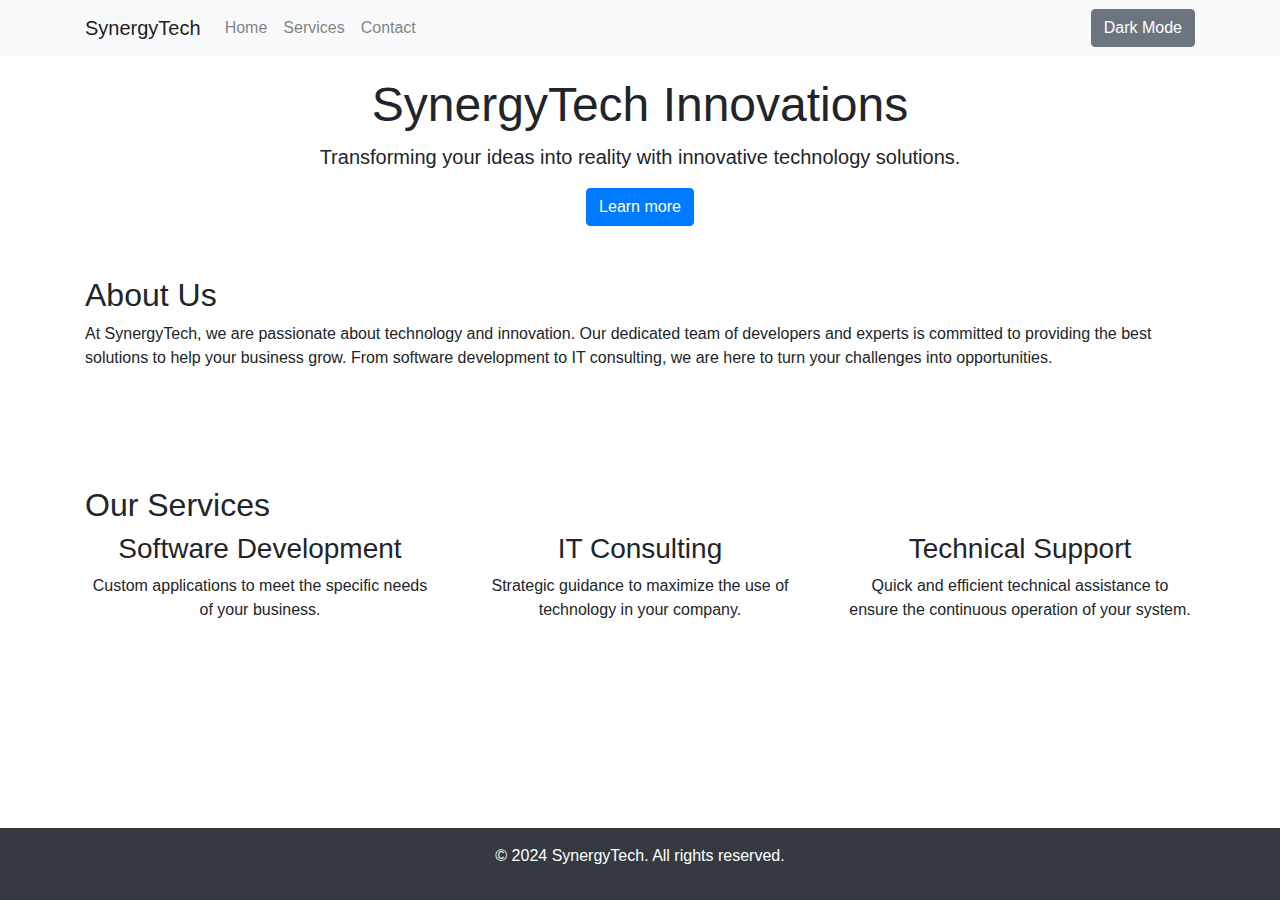
==== html/index.html @ 7f2d733b "changing responsiveness" ====
<!DOCTYPE html>
<html lang="pt-br">
<head>
    <meta charset="UTF-8">
    <meta name="viewport" content="width=device-width, initial-scale=1.0">
    <title>Home | SynergyTech</title>
    <link rel="stylesheet" href="https://stackpath.bootstrapcdn.com/bootstrap/4.5.2/css/bootstrap.min.css">
    <link rel="stylesheet" href="style.css">
    <style>
       
    </style>
</head>
<body>
    <!-- HEADER -->
    <nav class="navbar navbar-expand-lg navbar-light bg-light container-fluid">
        <div class="container d-flex justify-content-between w-100">
            <a class="navbar-brand" href="index.html">SynergyTech</a>
            
            <div class="collapse navbar-collapse" id="navbarNav">
                <ul class="navbar-nav ms-auto">
                    <li class="nav-item"><a class="nav-link" href="index.html">Home</a></li>
                    <li class="nav-item"><a class="nav-link" href="services.html">Services</a></li>
                    <li class="nav-item"><a class="nav-link" href="contactUs.html">Contact</a></li>
                </ul>
            </div>
    
            <button id="darkModeToggle" class="btn btn-secondary ms-2">Dark Mode</button>
        </div>
    </nav>
    
    
    <!-- CONTENT -->
    <section class="hero">
        <div class="container text-center">
            <h1 class="display-4" style="margin-top: 20px;">SynergyTech Innovations</h1>
            <p class="lead">Transforming your ideas into reality with innovative technology solutions.</p>
            <button type="button" class="btn btn-primary" data-bs-toggle="modal" data-bs-target="#exampleModal">
                Learn more          
            </button>
        </div>
        <div class="modal fade" id="exampleModal" tabindex="-1" aria-labelledby="exampleModalLabel" aria-hidden="true">
            <div class="modal-dialog">
            <div class="modal-content">
                <div class="modal-header">
                <h1 class="modal-title fs-5" id="exampleModalLabel">Modal title</h1>
                <button type="button" class="btn-close" data-bs-dismiss="modal" aria-label="Close"></button>
                </div>
                <div class="modal-body">
                ...
                </div>
                <div class="modal-footer">
                <button type="button" class="btn btn-secondary" data-bs-dismiss="modal">Close</button>
                <button type="button" class="btn btn-primary">Save changes</button>
                </div>
            </div>
            </div>
        </div>
        </div>
    </section>

    <section class="about">
        <div class="container">
            <h2>About Us</h2>
            <p>At SynergyTech, we are passionate about technology and innovation. Our dedicated team of developers and experts is committed to providing the best solutions to help your business grow. From software development to IT consulting, we are here to turn your challenges into opportunities.</p>
        </div>
    </section>

    <section class="services">
        <div class="container">
            <h2>Our Services</h2>
            <div class="row  text-center">
                <div class="col-sm-12 col-md-4">
                    <h3>Software Development</h3>
                    <p>Custom applications to meet the specific needs of your business.</p>
                </div>
                <div class="col-md-4">
                    <h3>IT Consulting</h3>
                    <p>Strategic guidance to maximize the use of technology in your company.</p>
                </div>
                <div class="col-md-4">
                    <h3>Technical Support</h3>
                    <p>Quick and efficient technical assistance to ensure the continuous operation of your system.</p>
                </div>
            </div>
        </div>
    </section>
            
<!-- // add js later -->
    <!-- <section class="blog">
        <div class="container">
            <h2>Latest News</h2>
            <div class="row">
                <div class="col-md-4">
                    <h3>How AI is Transforming the IT Sector</h3>
                    <p>Discover the latest trends and advancements in artificial intelligence.</p>
                </div>
                <div class="col-md-4">
                    <h3>Cybersecurity in 2024</h3>
                    <p>Tips and best practices to protect your data.</p>
                </div>
                <div class="col-md-4">
                    <h3>Digital Transformation: The Future of Business</h3>
                    <p>How technology is redefining the corporate world.</p>
                </div>
            </div>
        </div>
    </section> -->

    <!-- FOOTER -->
    <section class="footer bg-dark text-white text-center p-3">
        <div class="container-fluid">
            <p>&copy; 2024 SynergyTech. All rights reserved.</p>
        </div>
    </section>

    <!-- <button class="btn btn-secondary toggle-button" onclick="toggleDarkMode()"> Dark Mode</button> -->

    <script>
        function toggleDarkMode() {
            document.body.classList.toggle('dark-mode');
        }
        document.getElementById("darkModeToggle").addEventListener("click", toggleDarkMode);
    </script>

    <script src="https://code.jquery.com/jquery-3.5.1.slim.min.js"></script>
    <script src="https://cdn.jsdelivr.net/npm/@popperjs/core@2.5.4/dist/umd/popper.min.js"></script>
    <script src="https://stackpath.bootstrapcdn.com/bootstrap/4.5.2/js/bootstrap.min.js"></script>
</body>
</html>
---- html/style.css ----
@import url('https://fonts.googleapis.com/css2?family=Poppins:ital,wght@0,100;0,200;0,300;0,400;0,500;0,600;0,700;0,800;0,900;1,100;1,200;1,300;1,400;1,500;1,600;1,700;1,800;1,900&display=swap');

body {
    transition: background-color 0.3s, color 0.3s;
    min-height: 100vh;
    display: flex;
    flex-direction: column;
}
.hero {
    /* padding: 100px 0; */
    text-align: center;
    transition: background-color 0.5s;
}
.hero h1 {
    font-size: 3rem;
    margin-top: 10px;
}
.services, .about, .blog {
    padding: 50px 0;
}
.footer {
    background-color: #343a40;
    color: #fff;
    padding: 20px 0;
    text-align: center;
    transition: background-color 0.5s, color 0.5s;
    margin-top: auto;
}
.dark-mode {
    background-color: #121212;
    color: #e0e0e0;
}
/* .dark-mode .hero {
    background-color: #333;
} */
.dark-mode .footer {
    background-color: #000;
}
.toggle-button {
    position: fixed;
    top: 20px;
    right: 20px;
    cursor: pointer;
}
.hero, .footer, .services, .about {
transition: background-color 0.5s, color 0.5s;
}
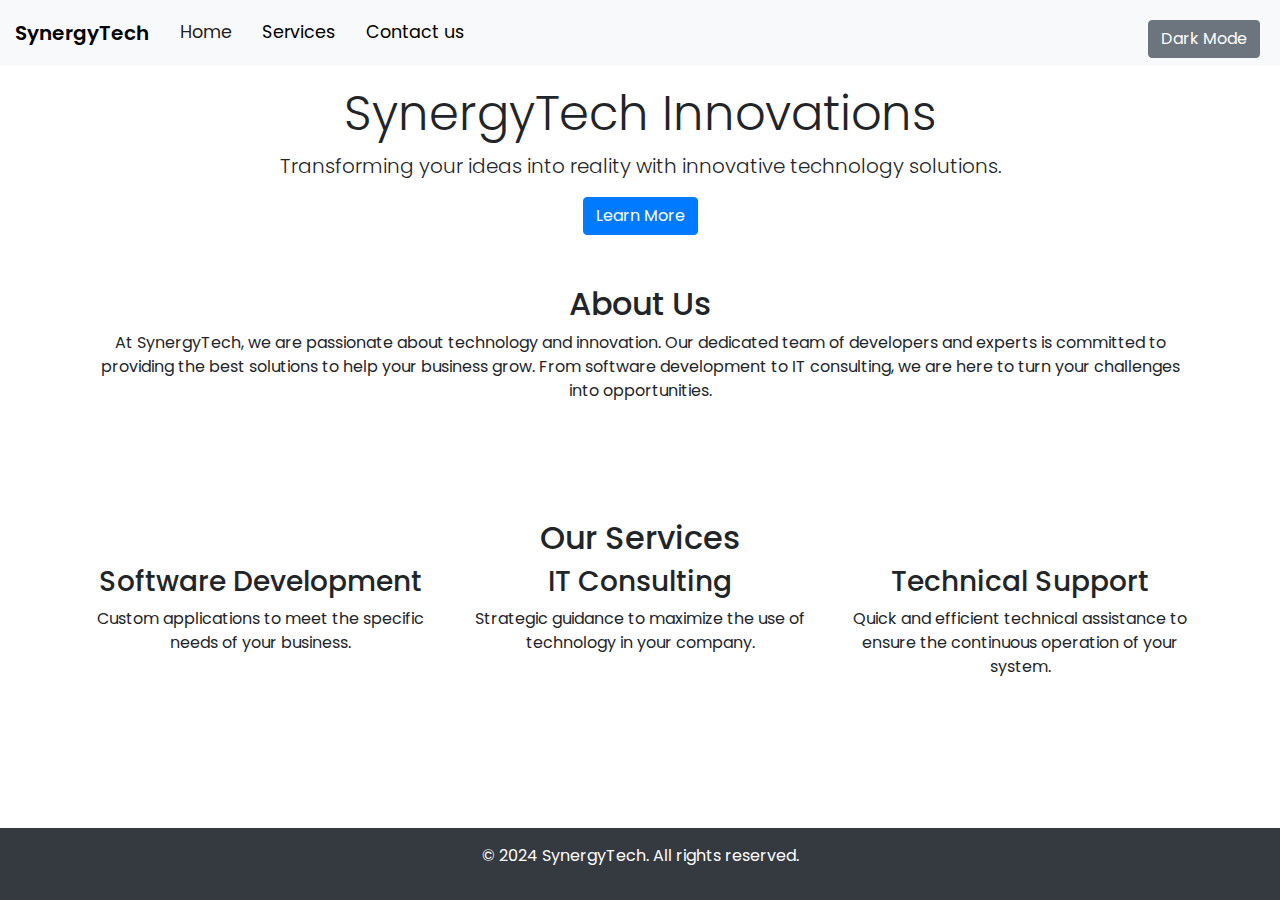
==== commit 6998dc05: "Set up contact page structure" ====
--- a/html/index.html
+++ b/html/index.html
@@ -6,25 +6,29 @@
     <title>Home | SynergyTech</title>
     <link rel="stylesheet" href="https://stackpath.bootstrapcdn.com/bootstrap/4.5.2/css/bootstrap.min.css">
     <link rel="stylesheet" href="style.css">
-    <style>
-       
-    </style>
+    <script src="script.js"></script>
+
 </head>
 <body>
     <!-- HEADER -->
-    <nav class="navbar navbar-expand-lg navbar-light bg-light container-fluid">
-        <div class="container d-flex justify-content-between w-100">
-            <a class="navbar-brand" href="index.html">SynergyTech</a>
-            
-            <div class="collapse navbar-collapse" id="navbarNav">
-                <ul class="navbar-nav ms-auto">
-                    <li class="nav-item"><a class="nav-link" href="index.html">Home</a></li>
-                    <li class="nav-item"><a class="nav-link" href="services.html">Services</a></li>
-                    <li class="nav-item"><a class="nav-link" href="contactUs.html">Contact</a></li>
-                </ul>
-            </div>
-    
-            <button id="darkModeToggle" class="btn btn-secondary ms-2">Dark Mode</button>
+    <nav class="navbar navbar-expand-lg navbar-light bg-light" style="height: 65px;">
+        <a class="navbar-brand" href="index.html">SynergyTech</a>
+        <button class="navbar-toggler" type="button" data-toggle="collapse" data-target="#navbarNav" aria-controls="navbarNav" aria-expanded="false" aria-label="Toggle navigation">
+            <span class="navbar-toggler-icon"></span>
+        </button>
+        <div class="collapse navbar-collapse" id="navbarNav">
+            <ul class="navbar-nav mr-auto">
+                <li class="nav-item active">
+                    <a class="nav-link" href="index.html">Home</a>
+                </li>
+                <li class="nav-item">
+                    <a class="nav-link" href="services.html">Services</a>
+                </li>
+                <li class="nav-item">
+                    <a class="nav-link" href="contactUs.html">Contact us</a>
+                </li>
+            </ul>
+            <button class="btn btn-secondary toggle-button" onclick="toggleDarkMode()">Dark Mode</button>
         </div>
     </nav>
     
@@ -34,27 +38,32 @@
         <div class="container text-center">
             <h1 class="display-4" style="margin-top: 20px;">SynergyTech Innovations</h1>
             <p class="lead">Transforming your ideas into reality with innovative technology solutions.</p>
-            <button type="button" class="btn btn-primary" data-bs-toggle="modal" data-bs-target="#exampleModal">
-                Learn more          
-            </button>
         </div>
-        <div class="modal fade" id="exampleModal" tabindex="-1" aria-labelledby="exampleModalLabel" aria-hidden="true">
-            <div class="modal-dialog">
-            <div class="modal-content">
-                <div class="modal-header">
-                <h1 class="modal-title fs-5" id="exampleModalLabel">Modal title</h1>
-                <button type="button" class="btn-close" data-bs-dismiss="modal" aria-label="Close"></button>
-                </div>
-                <div class="modal-body">
-                ...
-                </div>
-                <div class="modal-footer">
-                <button type="button" class="btn btn-secondary" data-bs-dismiss="modal">Close</button>
-                <button type="button" class="btn btn-primary">Save changes</button>
-                </div>
-            </div>
-            </div>
+
+    <button type="button" class="btn btn-primary" id="learnMoreBtn">
+        Learn More
+    </button>
+  
+    <!-- fix this modal after -->
+  <div class="modal fade" id="exampleModal" tabindex="-1" aria-labelledby="exampleModalLabel" aria-hidden="true">
+    <div class="modal-dialog">
+      <div class="modal-content">
+        <div class="modal-header">
+          <h5 class="modal-title" id="exampleModalLabel">Informações Importantes</h5>
+          <button type="button" class="btn-close" data-bs-dismiss="modal" aria-label="Close"></button>
         </div>
+        <div class="modal-body">
+          <p>Aqui está a informação que você queria aprender! Este é um exemplo simples de conteúdo que pode ser exibido.</p>
+          <p>O Bootstrap facilita a criação de modais interativos e responsivos para exibir informações adicionais de forma clara e profissional.</p>
+        </div>
+        <div class="modal-footer">
+          <button type="button" class="btn btn-secondary" data-bs-dismiss="modal">Fechar</button>
+          <button type="button" class="btn btn-primary">Salvar alterações</button>
+        </div>
+      </div>
+    </div>
+  </div>
+  
         </div>
     </section>
 
--- a/html/style.css
+++ b/html/style.css
@@ -5,6 +5,7 @@
     min-height: 100vh;
     display: flex;
     flex-direction: column;
+    font-family: 'Poppins', sans-serif; 
 }
 .hero {
     /* padding: 100px 0; */
@@ -43,5 +44,57 @@
     cursor: pointer;
 }
 .hero, .footer, .services, .about {
-transition: background-color 0.5s, color 0.5s;
-}+    transition: background-color 0.5s, color 0.5s;
+    display: flex;
+    flex-direction: column;
+    justify-content: center;
+    align-items: center;
+    text-align: center;
+}
+
+.navbar {
+    background-color: #333; 
+    padding: 15px;
+}
+
+.navbar .navbar-brand {
+    font-family: 'Poppins', sans-serif; 
+    font-weight: 600;
+    color: #000000; 
+}
+
+.navbar .navbar-nav .nav-link {
+    color: #000000; 
+    padding: 10px 15px;
+    font-size: 1.1rem;
+}
+
+.navbar .navbar-nav .nav-link:hover {
+    color: #4c4646ad; 
+}
+
+.navbar-toggler-icon {
+    background-color: #fff; 
+}
+
+ .main-content {
+    text-align: justify;
+    align-items: center;
+    justify-content: center;
+    display: flex;
+    flex-direction: column; 
+}
+
+h1 {
+    margin-top: 20px; 
+}
+
+.subtitle h5{
+    margin-top: 0;
+    max-width: 800px; 
+    width: 100%; 
+    margin: 20px 0; 
+}
+
+
+    